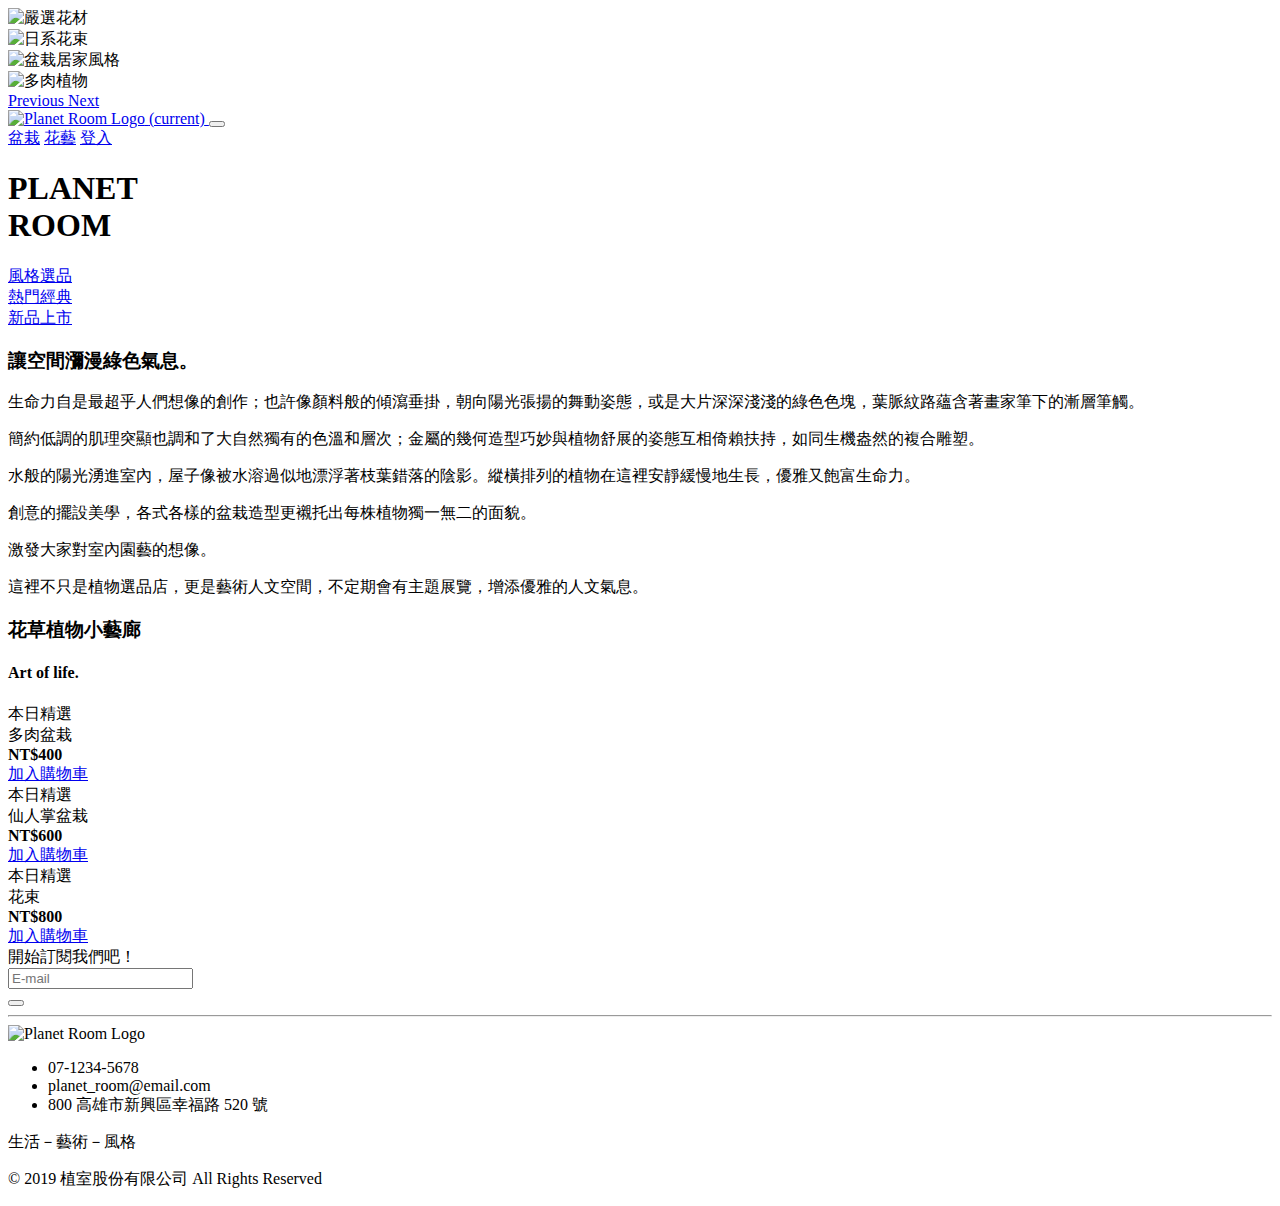
==== index.html @ 64ac16cb "Update index.html" ====
<!DOCTYPE html>
<html lang="en">

<head>

    <meta charset="UTF-8">
    <meta name="viewport" content="width=device-width, initial-scale=1.0">
    <meta http-equiv="X-UA-Compatible" content="ie=edge">
    <title>植室 | Planet Room</title>
    <meta name="description" content="植室藝廊，盆栽花束風格選品。">
    <!-- favicon -->
    <link rel="Shortcut Icon" type="image/x-icon" href="img/logo/logo.ico" />
    <!-- property -->
    <meta property="og:title" content="植室藝廊，盆栽花束風格選品 | 植室 Planet Room" />
    <meta property="og:description" content="讓空間瀰漫綠色氣息，植物風格選品。" />
    <meta property="og:type" content="website" />
    <meta property="og:url" content="網址" />
    <meta property="og:image" content="圖片路徑" />
    <meat property="fb:app_id" content="" />
    <meta property="og:site_name" content="植室 | Planet Room" />
    <meat property="og:locale" content="zh_TW" />
    <!-- apple-touch -->
    <link href="img/logo/apple-icon-180x180.png" rel="apple-touch-icon" />
    <!-- css -->
    <link rel="stylesheet" href="assets/stylesheets/all.css">
    <!-- fontawesome -->
    <script src="https://kit.fontawesome.com/18089327b4.js" crossorigin="anonymous"></script>

</head>

<body>

    <header>
        <!-- carousel -->
        <div id="carouselExampleFade" class="carousel slide carousel-fade mx-md-6 mx-lg-8" data-ride="carousel">
            <div class="carousel-inner carousel--maxHeight">
                <div class="carousel-item active">
                    <img src="img/index/banner_01.jpg" class="d-block w-100" alt="嚴選花材">
                </div>
                <div class="carousel-item">
                    <img src="img/index/banner_02.jpg" class="d-block w-100" alt="日系花束">
                </div>
                <div class="carousel-item">
                    <img src="img/index/banner_03.jpg" class="d-block w-100" alt="盆栽居家風格">
                </div>
                <div class="carousel-item">
                    <img src="img/index/banner_04.jpg" class="d-block w-100" alt="多肉植物">
                </div>
            </div>
            <a class="carousel-control-prev" href="#carouselExampleFade" role="button" data-slide="prev">
                <span class="carousel-control-prev-icon" aria-hidden="true"></span>
                <span class="sr-only">Previous</span>
            </a>
            <a class="carousel-control-next" href="#carouselExampleFade" role="button" data-slide="next">
                <span class="carousel-control-next-icon" aria-hidden="true"></span>
                <span class="sr-only">Next</span>
            </a>
            <!-- navbar -->
            <nav class="navbar navbar-expand-lg navbar-light bg-transparent navbar__position--before p-lg-4">
                <a class="navbar-brand active" href="index.html">
                    <img src="img/logo/logo.svg" width="90" alt="Planet Room Logo">
                    <span class="sr-only">(current)</span>
                </a>
                <button class="navbar-toggler" type="button" data-toggle="collapse" data-target="#navbarNavAltMarkup"
                    aria-controls="navbarNavAltMarkup" aria-expanded="false" aria-label="Toggle navigation">
                    <span class="navbar-toggler-icon"></span>
                </button>
                <div class="collapse navbar-collapse" id="navbarNavAltMarkup">
                    <div class="navbar-nav">
                        <a class="nav-item nav-link mx-2" href="product-potted_plant.html">盆栽</a>
                        <a class="nav-item nav-link mx-2" href="product-floral.html">花藝</a>
                        <a class="nav-item nav-link mx-2" href="login.html">登入</a>
                        <a class="nav-item nav-link mx-2" href="cart.html">
                            <i class="fas fa-shopping-cart"></i>
                        </a>
                    </div>
                </div>
            </nav>
            <!-- header-btn -->
            <div class="head__btn">
                <div class="p-lg-4">
                    <div class="row no-gutters d-flex align-items-center">
                        <div class="col-lg-7 d-none d-lg-block animated">
                            <h1 class="text-brand-gray-light head__text--large font-weight-bold">PLANET<br>
                                <span class="head__text--justify">ROOM</span>
                            </h1>
                        </div>
                        <div class="col-lg-5">
                            <div class="d-flex justify-content-end">
                                <a href="#" class="btn-item border d-flex justify-content-center align-items-center">
                                    <span class="head__btn--text font-weight-light p-5">風格選品</span>
                                    <div class="bg--blur"></div>
                                    <div class="head__btn--bg bg--cover"
                                        style="background-image: url('img/index/square_btn_01.jpg');">
                                    </div>
                                </a>

                                <a href="#" class="btn-item border d-flex justify-content-center align-items-center">
                                    <span class="head__btn--text font-weight-light p-5">熱門經典</span>
                                    <div class="bg--blur"></div>
                                    <div class="head__btn--bg bg--cover"
                                        style="background-image: url('img/index/square_btn_02.jpg');">
                                    </div>
                                </a>

                                <a href="#" class="btn-item border d-flex justify-content-center align-items-center">
                                    <span class="head__btn--text font-weight-light p-5">新品上市</span>
                                    <div class="bg--blur"></div>
                                    <div class="head__btn--bg bg--cover"
                                        style="background-image: url('img/index/square_btn_03.jpg');">
                                    </div>
                                </a>
                            </div>
                        </div>
                    </div>
                </div>
            </div>
        </div>
    </header>

    <!-- introduction -->
    <!-- area-1 -->
    <section class="mt-9 mt-md-7">
        <div class="container">
        </div>
        <div class="bg-brand-gray-light">
            <div class="container">
                <div class="row flex-row-reverse">
                    <div class="col-md-2 mt-3">
                        <h3 class="text-center p-3 introduction__title font-weight-bold mb-0">讓空間瀰漫綠色氣息。</h3>
                    </div>
                    <div class="col-md-10">
                        <div class="row ">
                            <div class="col-md-6 introduction__img--height">
                                <div class="bg--cover w-100 h-100"
                                    style="background-image: url('img/index/visual_01.jpg');">
                                </div>
                            </div>
                            <div class="col-md-6">
                                <div class="introduction__text--theme p-3 py-lg-5">
                                    <p>生命力自是最超乎人們想像的創作；也許像顏料般的傾瀉垂掛，朝向陽光張揚的舞動姿態，或是大片深深淺淺的綠色色塊，葉脈紋路蘊含著畫家筆下的漸層筆觸。</p>
                                    <p> 簡約低調的肌理突顯也調和了大自然獨有的色溫和層次；金屬的幾何造型巧妙與植物舒展的姿態互相倚賴扶持，如同生機盎然的複合雕塑。</p>
                                </div>
                            </div>
                        </div>
                    </div>
                </div>
            </div>
        </div>
    </section>
    <!-- area-2 -->
    <section class="my-0 my-md-7">
        <div class="bg-brand-gray-light">
            <div class="container">
                <div class="row flex-row-reverse">
                    <div class="col-md-5 introduction__img--height mt-3 animated">
                        <div class="bg--cover w-100 h-100" style="background-image: url('img/index/visual_02.jpg');">
                        </div>
                    </div>
                    <div class="col-md-7 animated">
                        <div class="introduction__text--theme p-3 py-lg-5">
                            <p>水般的陽光湧進室內，屋子像被水溶過似地漂浮著枝葉錯落的陰影。縱橫排列的植物在這裡安靜緩慢地生長，優雅又飽富生命力。</p>
                            <p>創意的擺設美學，各式各樣的盆栽造型更襯托出每株植物獨一無二的面貌。</p>
                            <p>激發大家對室內園藝的想像。</p>
                            <p>這裡不只是植物選品店，更是藝術人文空間，不定期會有主題展覽，增添優雅的人文氣息。</p>
                        </div>
                    </div>
                </div>
            </div>
        </div>
    </section>
    <!-- area-3-products -->
    <section>
        <div class="container">
            <div class="row mt-5">
                <div class="col-12 animated">
                    <h3 class="font-weight-light">花草植物小藝廊</h3>
                    <h4 class="font-weight-light">Art of life.</h4>
                </div>
            </div>
            <div class="row my-6 animated">
                <div class="col-md-4 mb-5">
                    <div class="card-deck d-block mx-1">
                        <div class="bg-brand-gray w-100">
                            <div class="card__item--img"
                                style="background-image: url('img/potted_plant/product_01.jpg');">
                            </div>
                            <div class="card__item--tag font-weight-light">本日精選</div>
                        </div>
                        <div class="d-flex text-center">
                            <div class="border-right border-left p-3 w-100">多肉盆栽</div>
                            <strong class="border-right p-3 w-100">NT$400</strong class="border">
                        </div>
                        <a class="btn btn-md btn-block btn-brand-green-light p-3 font-weight-light" href="#">加入購物車</a>
                    </div>
                </div>
                <div class="col-md-4 mb-5 animated">
                    <div class="card-deck d-block mx-1">
                        <div class="bg-brand-gray w-100">
                            <div class="card__item--img"
                                style="background-image: url('img/potted_plant/product_02.jpg');">
                            </div>
                            <div class="card__item--tag font-weight-light">本日精選</div>
                        </div>
                        <div class="d-flex text-center">
                            <div class="border-right border-left p-3 w-100">仙人掌盆栽</div>
                            <strong class="border-right p-3 w-100">NT$600</strong class="border">
                        </div>
                        <a class="btn btn-md btn-block btn-brand-green-light p-3 font-weight-light" href="#">加入購物車</a>
                    </div>
                </div>
                <div class="col-md-4 mb-5 animated">
                    <div class="card-deck d-block mx-1">
                        <div class="bg-brand-gray w-100">
                            <div class="card__item--img" style="background-image: url('img/floral/product_01.jpg');">
                            </div>
                            <div class="card__item--tag font-weight-light">本日精選</div>
                        </div>
                        <div class="d-flex text-center">
                            <div class="border-right border-left p-3 w-100">花束</div>
                            <strong class="border-right p-3 w-100">NT$800</strong class="border">
                        </div>
                        <a class="btn btn-md btn-block btn-brand-green-light p-3 font-weight-light" href="#">加入購物車</a>
                    </div>
                </div>
            </div>
        </div>
    </section>

    <!-- footer -->
    <footer class="bg-brand-gray mt-lg-8 pb-5">
        <!-- mail -->
        <section>
            <div class="container">
                <div class="row py-3 d-flex align-items-center">
                    <div class="col-md-6 d-flex justify-content-center d-md-inline mb-2 mb-md-0">
                        開始訂閱我們吧！
                    </div>
                    <div class="col-md-6 d-flex justify-content-center">
                        <div class="input-group-prepend">
                            <span class="input-group-text bg-white p-3">
                                <i class="fas fa-envelope"></i>
                            </span>
                        </div>
                        <input type="email" class="form-input" placeholder="E-mail" aria-label="email"
                            aria-describedby="mail">
                        <div class="input-group-append">
                            <button class="btn btn-brand-gray-dark px-3" type="submit">
                                <i class="fas fa-arrow-right"></i>
                            </button>
                        </div>
                    </div>
                </div>
            </div>
            <hr class="m-0 bg-brand-gray-light">
        </section>
        <!-- information -->
        <section>
            <div class="container">
                <div class="row pt-5">
                    <div class="col-md-6">
                        <img src="img/logo/logo.svg" width="70" alt="Planet Room Logo">
                        <ul class="p-0 mt-5 font-weight-light">
                            <li>07-1234-5678</li>
                            <li>planet_room@email.com</li>
                            <li>800 高雄市新興區幸福路 520 號</li>
                        </ul>
                    </div>
                    <div class="col-md-6 footer__slogan--text">
                        <p>生活－藝術－風格</p>
                    </div>
                </div>
                <div class="row d-flex align-items-center">
                    <div class="col-md-6">
                        <div class="footer__communityIcon">
                            <a href="#"><i class="fab fa-line"></i></a>
                            <a href="#"><i class="fab fa-facebook-square"></i></a>
                        </div>
                    </div>
                    <div class="col-md-6 d-md-flex justify-content-end">
                        <p class="font-weight-light text-brand-green">
                            &copy; 2019 植室股份有限公司 All Rights Reserved
                        </p>
                    </div>
                </div>
            </div>
        </section>
    </footer>

</body>

<!-- js -->
<script src="assets/bootstrap/js/jquery-3.4.1.slim.min.js"></script>
<script src="assets/bootstrap/js/bootstrap.min.js"></script>
<script src="assets/stylesheets/js/all.js"></script>

</html>
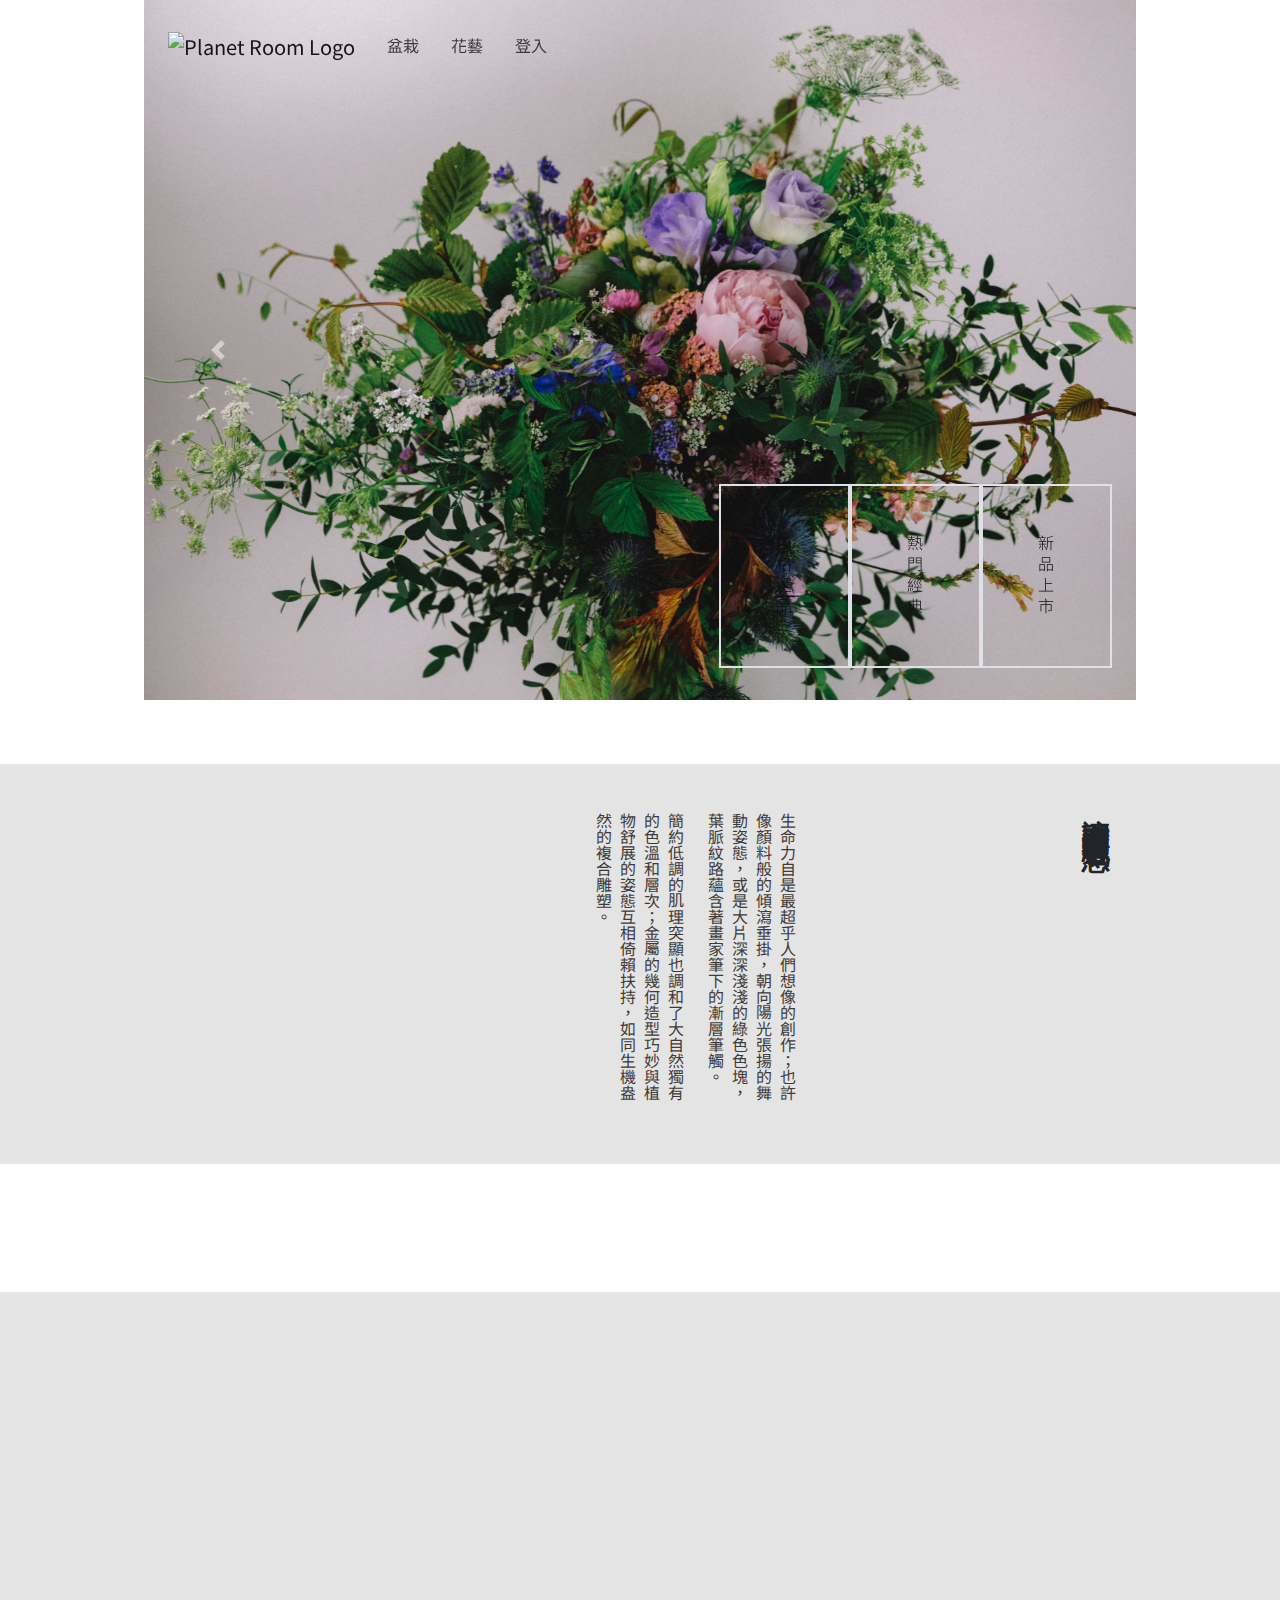
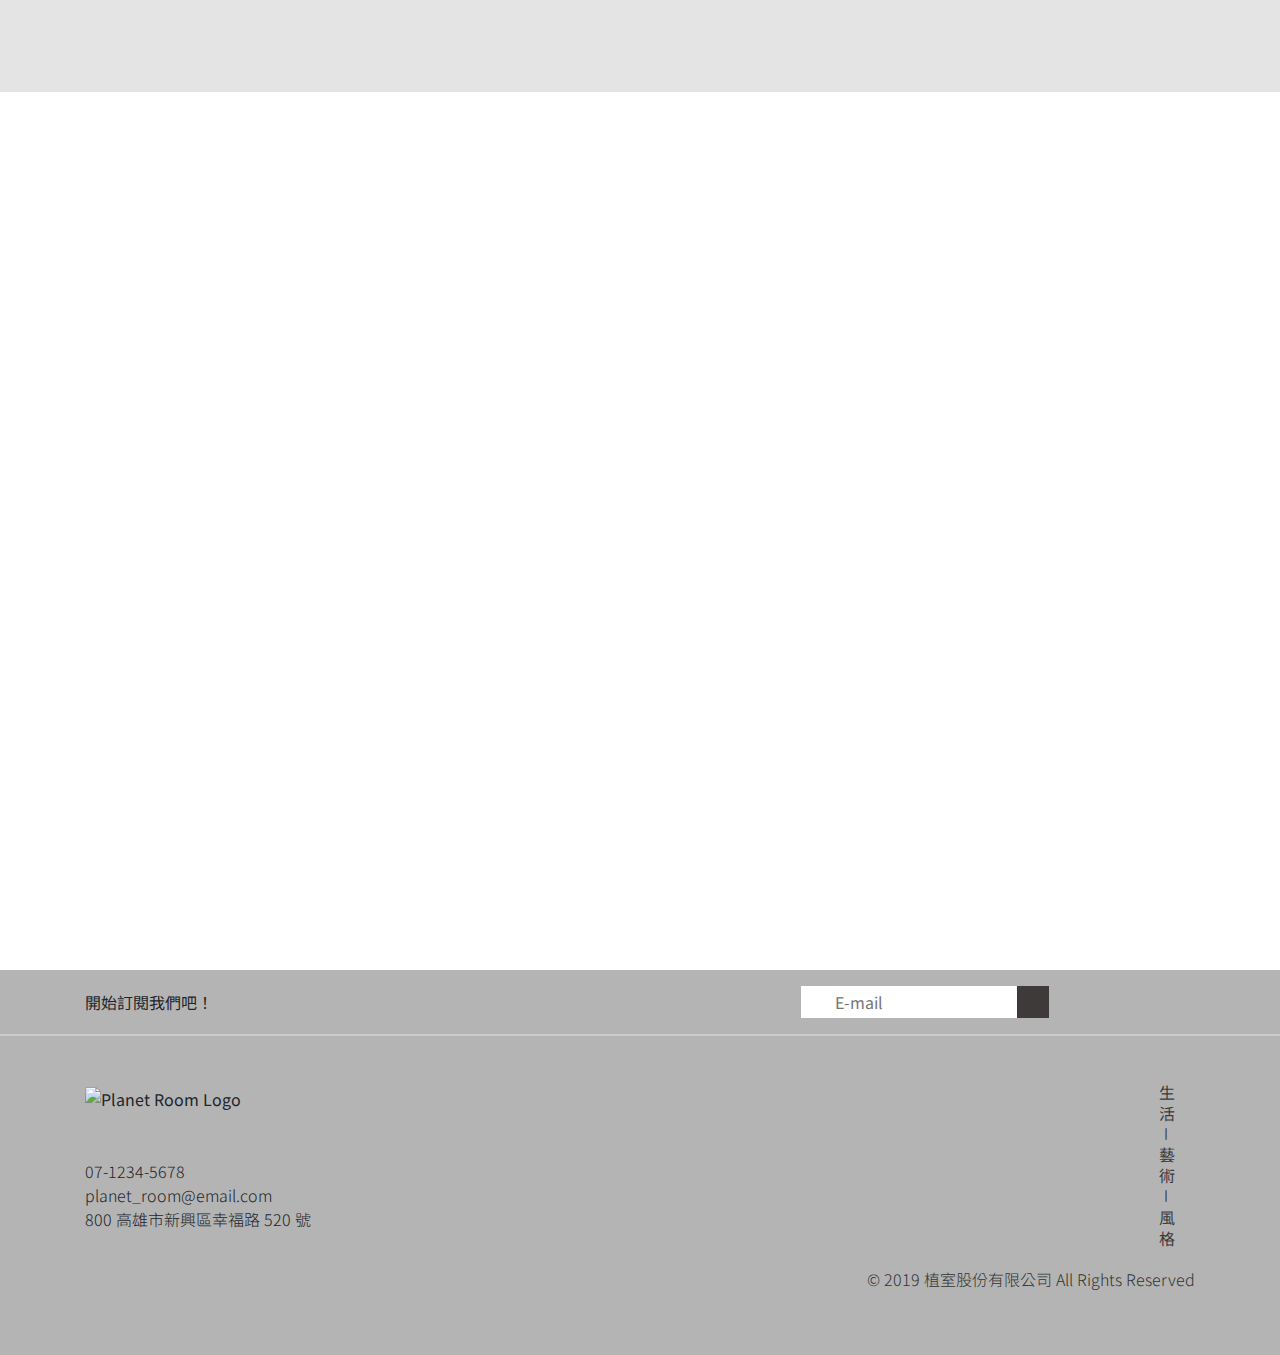
==== commit 7ff68b62: "Add files via upload" ====
--- a/index.html
+++ b/index.html
@@ -33,18 +33,18 @@
     <header>
         <!-- carousel -->
         <div id="carouselExampleFade" class="carousel slide carousel-fade mx-md-6 mx-lg-8" data-ride="carousel">
-            <div class="carousel-inner carousel--maxHeight">
+            <div class="carousel-inner">
                 <div class="carousel-item active">
-                    <img src="img/index/banner_01.jpg" class="d-block w-100" alt="嚴選花材">
+                    <div style="background-image: url('img/index/banner_01.jpg');" class="carousel__img--height bg--cover d-block w-100"></div>
                 </div>
                 <div class="carousel-item">
-                    <img src="img/index/banner_02.jpg" class="d-block w-100" alt="日系花束">
+                    <div style="background-image: url('img/index/banner_02.jpg');" class="carousel__img--height bg--cover d-block w-100"></div>
                 </div>
                 <div class="carousel-item">
-                    <img src="img/index/banner_03.jpg" class="d-block w-100" alt="盆栽居家風格">
+                    <div style="background-image: url('img/index/banner_03.jpg');" class="carousel__img--height bg--cover d-block w-100"></div>
                 </div>
                 <div class="carousel-item">
-                    <img src="img/index/banner_04.jpg" class="d-block w-100" alt="多肉植物">
+                    <div style="background-image: url('img/index/banner_04.jpg');" class="carousel__img--height bg--cover d-block w-100"></div>
                 </div>
             </div>
             <a class="carousel-control-prev" href="#carouselExampleFade" role="button" data-slide="prev">
@@ -120,7 +120,7 @@
 
     <!-- introduction -->
     <!-- area-1 -->
-    <section class="mt-9 mt-md-7">
+    <section class="mt-6">
         <div class="container">
         </div>
         <div class="bg-brand-gray-light">
@@ -180,7 +180,7 @@
             </div>
             <div class="row my-6 animated">
                 <div class="col-md-4 mb-5">
-                    <div class="card-deck d-block mx-1">
+                    <div class="card d-block mx-1">
                         <div class="bg-brand-gray w-100">
                             <div class="card__item--img"
                                 style="background-image: url('img/potted_plant/product_01.jpg');">
@@ -195,7 +195,7 @@
                     </div>
                 </div>
                 <div class="col-md-4 mb-5 animated">
-                    <div class="card-deck d-block mx-1">
+                    <div class="card d-block mx-1">
                         <div class="bg-brand-gray w-100">
                             <div class="card__item--img"
                                 style="background-image: url('img/potted_plant/product_02.jpg');">
@@ -210,7 +210,7 @@
                     </div>
                 </div>
                 <div class="col-md-4 mb-5 animated">
-                    <div class="card-deck d-block mx-1">
+                    <div class="card d-block mx-1">
                         <div class="bg-brand-gray w-100">
                             <div class="card__item--img" style="background-image: url('img/floral/product_01.jpg');">
                             </div>
@@ -270,7 +270,7 @@
                         <p>生活－藝術－風格</p>
                     </div>
                 </div>
-                <div class="row d-flex align-items-center">
+                <div class="row align-items-center">
                     <div class="col-md-6">
                         <div class="footer__communityIcon">
                             <a href="#"><i class="fab fa-line"></i></a>
@@ -294,4 +294,4 @@
 <script src="assets/bootstrap/js/bootstrap.min.js"></script>
 <script src="assets/stylesheets/js/all.js"></script>
 
-</html>
+</html>